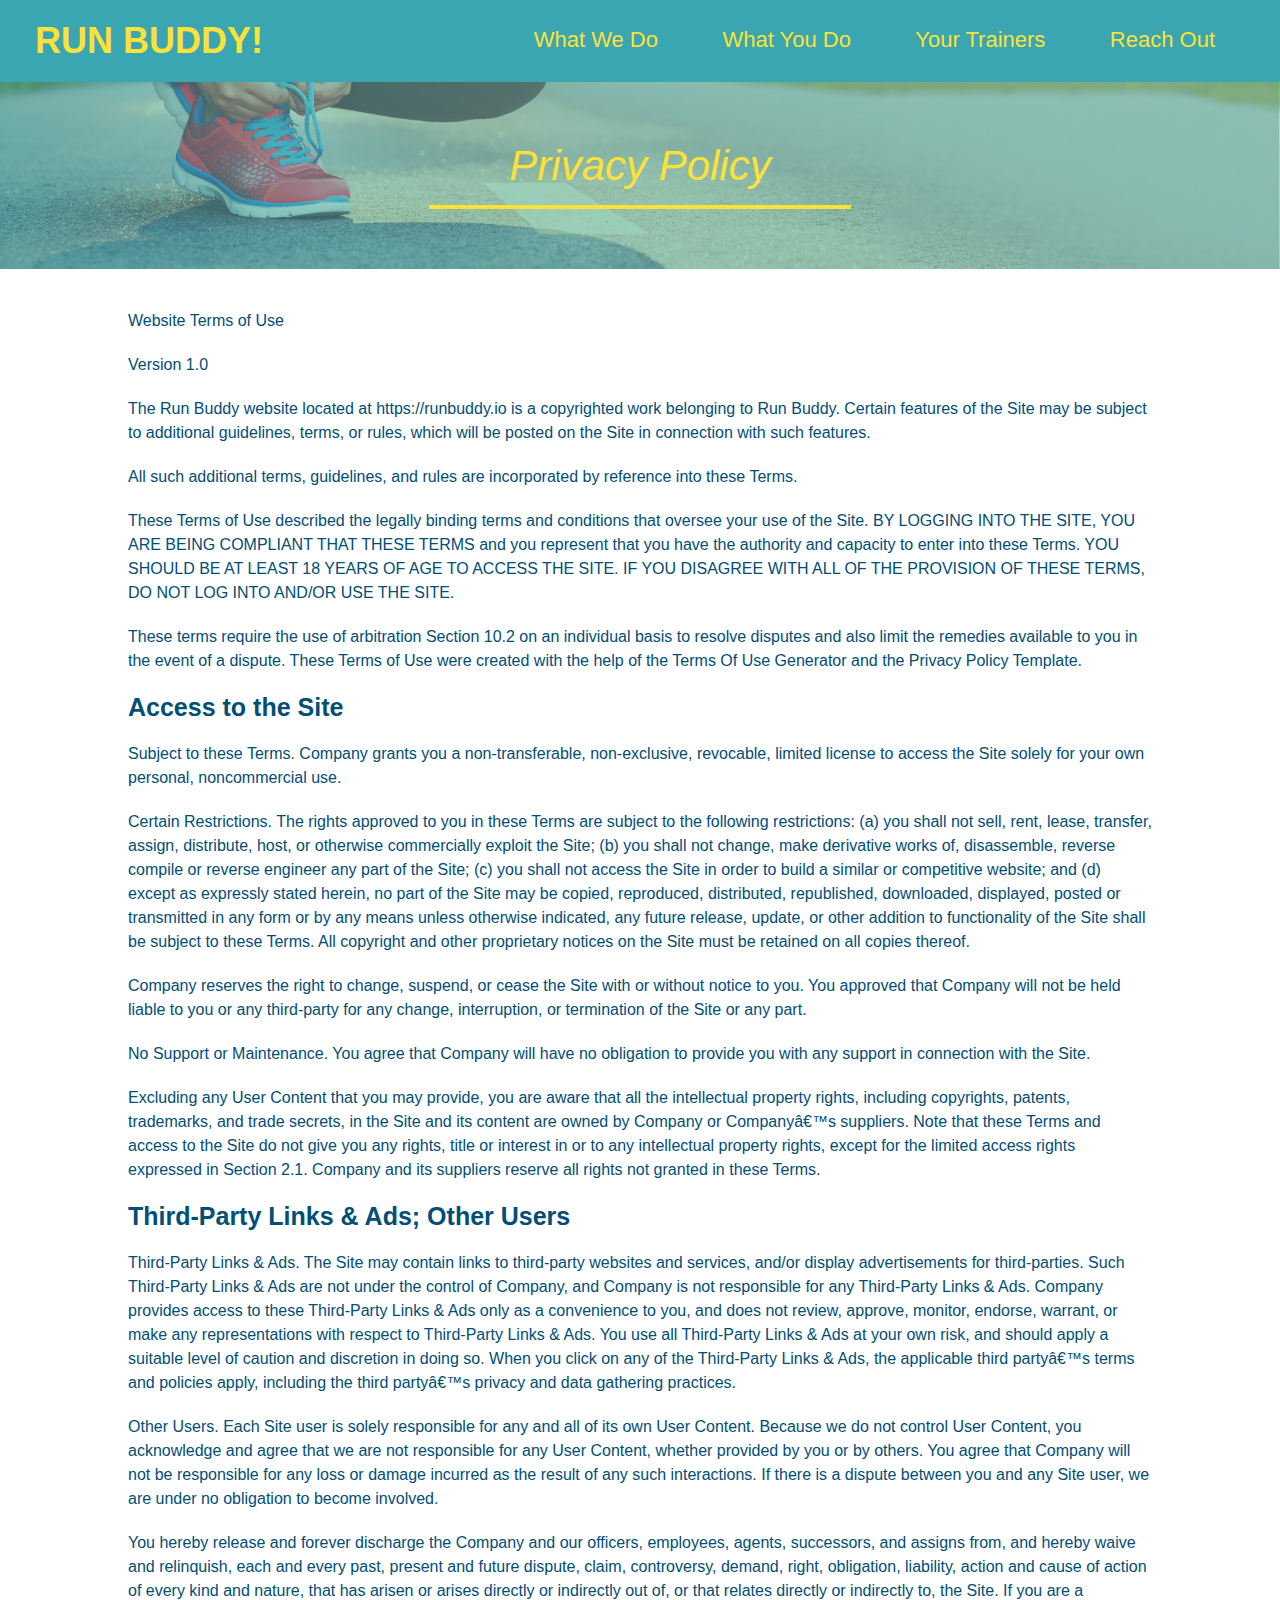
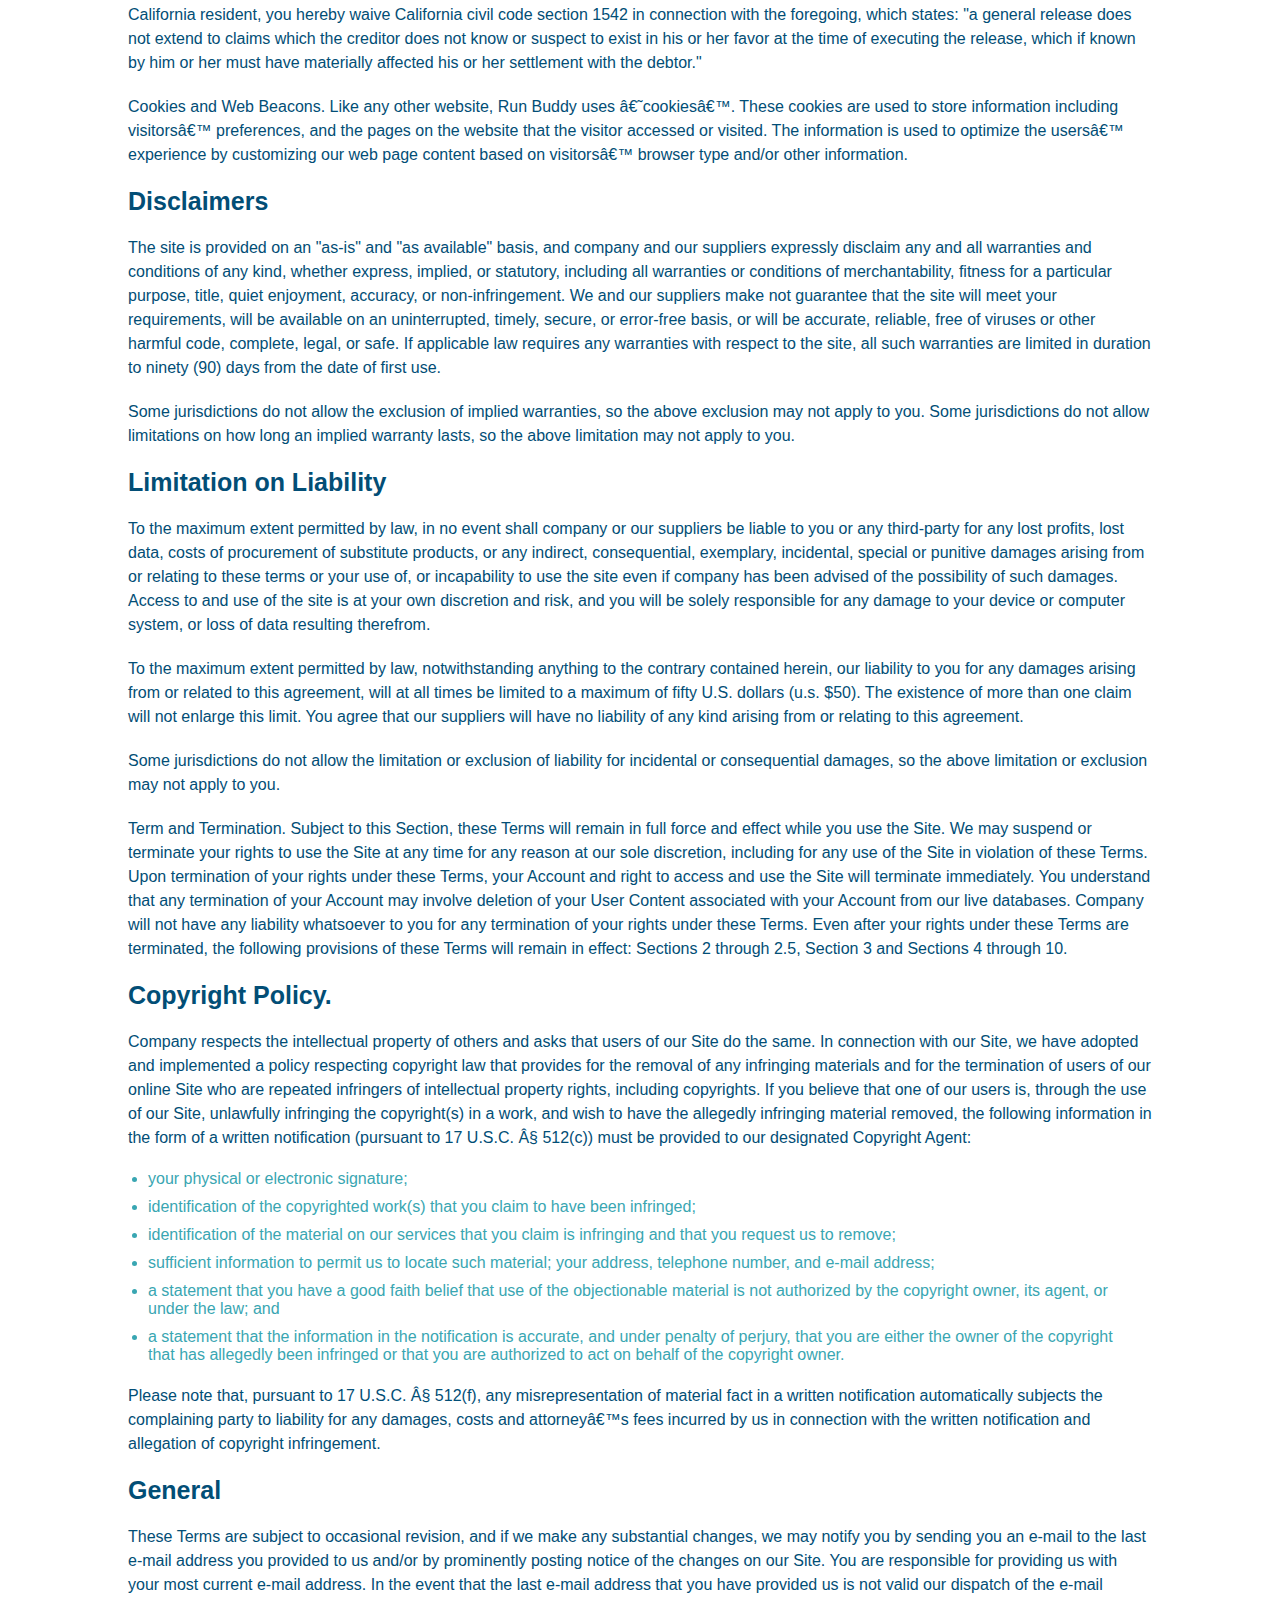
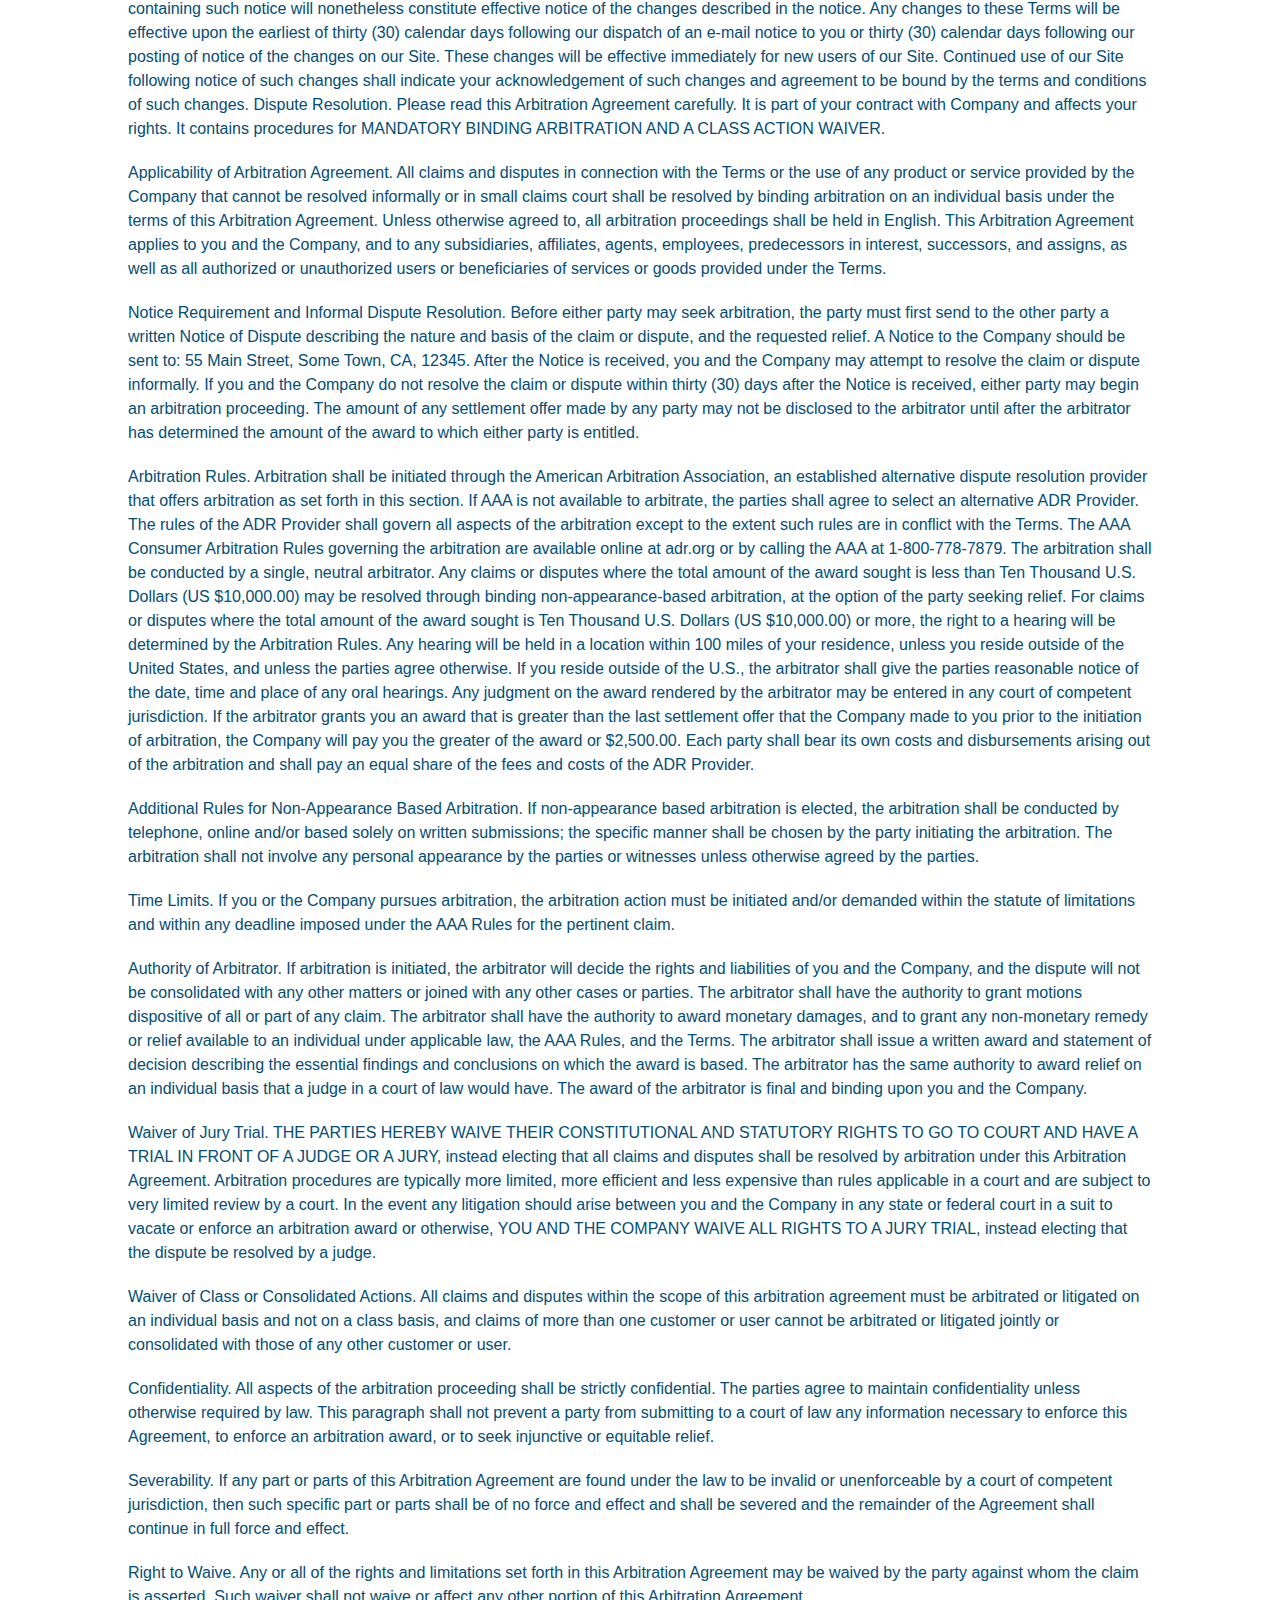
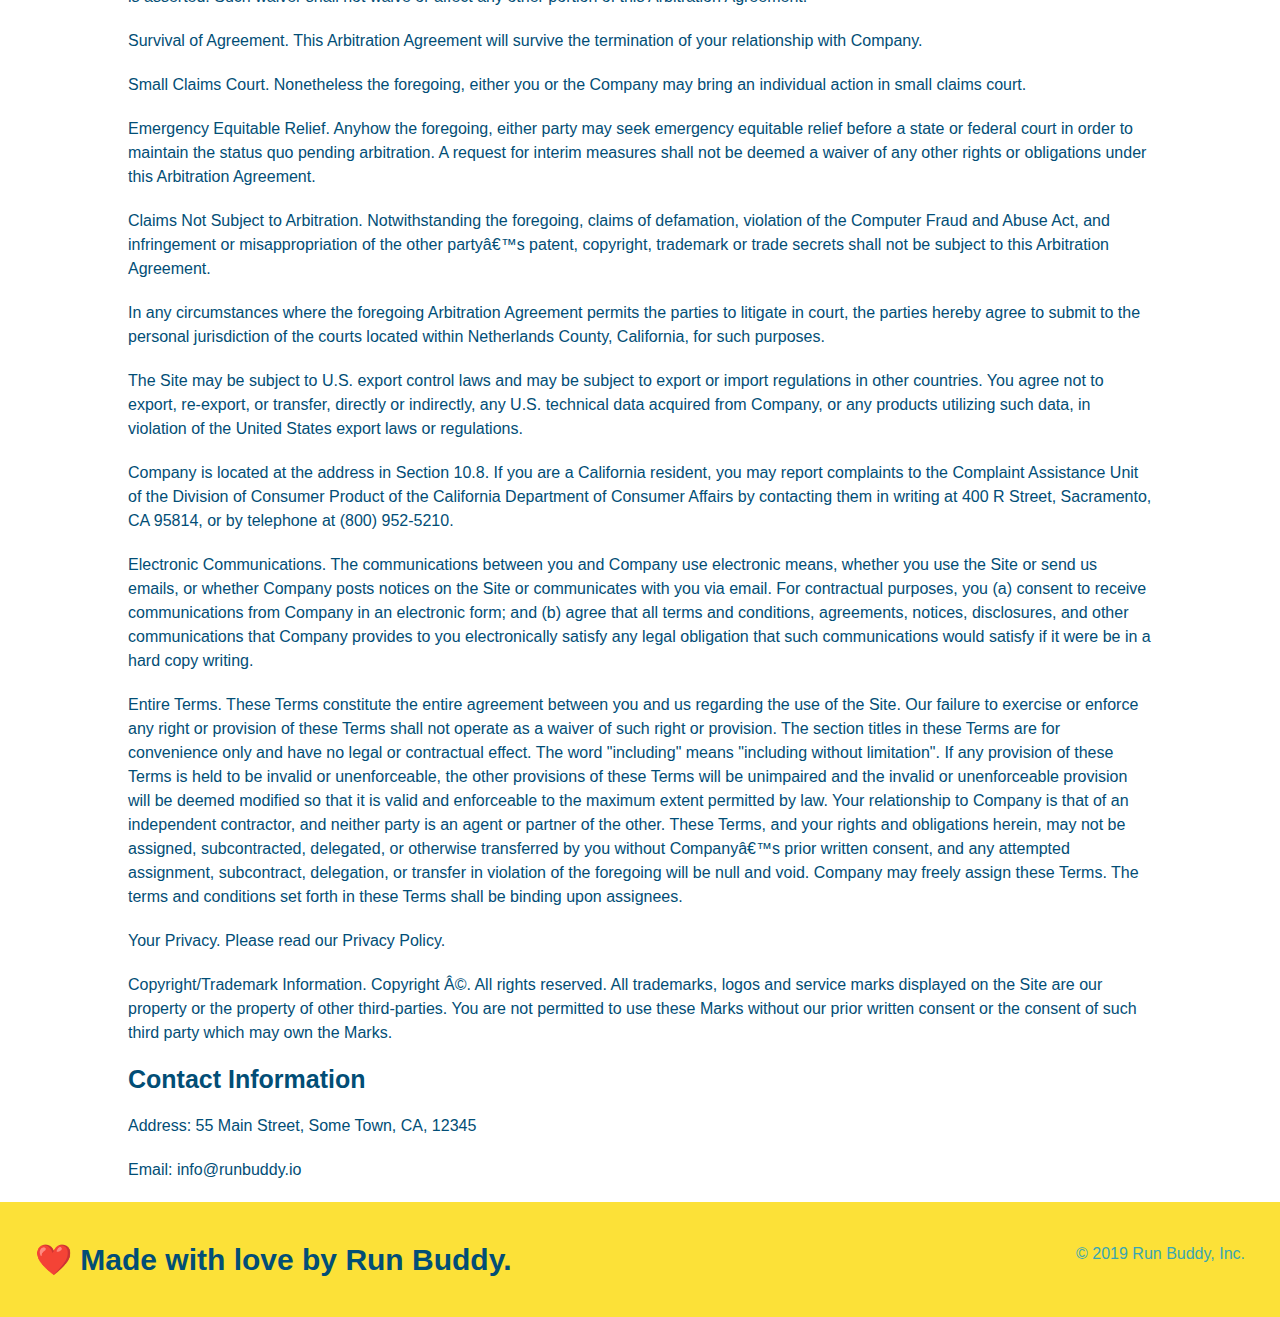
==== privacy-policy.html @ cf529894 "Privacy Policy" ====
<!DOCTYPE html>
<html lang="en">
    <head>
        <meta charset="UTF-8" />
        <title>Privacy Policy</title>
        <link rel="stylesheet" href="./assets/css/style.css" />
        <link rel="stylesheet" href="./assets/css/secondary-styles.css" />
    </head>
    <body>
        <header>
            <h1>
                <a href="./index.html">RUN BUDDY!</a>
            </h1>
            <nav>
                <ul>
                    <li>
                        <a href="./index.html#what-we-do">What We Do</a>
                    </li>
                    <li>
                        <a href="./index.html#what-you-do">What You Do</a>
                    </li>
                    <li>
                        <a href="./index.html#your-trainers">Your Trainers</a>
                    </li>
                    <li>
                        <a href="./index.html#reach-out">Reach Out</a>
                    </li>
                </ul>
            </nav>
        </header>
        <section class="hero">
            <h2 class="page-title">
                Privacy Policy
            </h2>
        </section>
        <article class="secondary-content">
            
      <p>
        Website Terms of Use
      </p>

      <p>
        Version 1.0
      </p>

      <p>
        The Run Buddy website located at https://runbuddy.io is a copyrighted work belonging to Run Buddy. Certain
        features of the Site may be subject to additional guidelines, terms, or rules, which will be posted on the Site
        in connection with such features.
      </p>

      <p>
        All such additional terms, guidelines, and rules are incorporated by reference into these Terms.
      </p>

      <p>
        These Terms of Use described the legally binding terms and conditions that oversee your use of the Site. BY
        LOGGING INTO THE SITE, YOU ARE BEING COMPLIANT THAT THESE TERMS and you represent that you have the authority
        and capacity to enter into these Terms. YOU SHOULD BE AT LEAST 18 YEARS OF AGE TO ACCESS THE SITE. IF YOU
        DISAGREE WITH ALL OF THE PROVISION OF THESE TERMS, DO NOT LOG INTO AND/OR USE THE SITE.
      </p>

      <p>
        These terms require the use of arbitration Section 10.2 on an individual basis to resolve disputes and also
        limit the remedies available to you in the event of a dispute. These Terms of Use were created with the help of
        the Terms Of Use Generator and the Privacy Policy Template.
      </p>

      <h3>
        Access to the Site
      </h3>

      <p>
        Subject to these Terms. Company grants you a non-transferable, non-exclusive, revocable, limited license to
        access the Site solely for your own personal, noncommercial use.
      </p>

      <p>
        Certain Restrictions. The rights approved to you in these Terms are subject to the following restrictions: (a)
        you shall not sell, rent, lease, transfer, assign, distribute, host, or otherwise commercially exploit the Site;
        (b) you shall not change, make derivative works of, disassemble, reverse compile or reverse engineer any part of
        the Site; (c) you shall not access the Site in order to build a similar or competitive website; and (d) except
        as expressly stated herein, no part of the Site may be copied, reproduced, distributed, republished, downloaded,
        displayed, posted or transmitted in any form or by any means unless otherwise indicated, any future release,
        update, or other addition to functionality of the Site shall be subject to these Terms. All copyright and other
        proprietary notices on the Site must be retained on all copies thereof.
      </p>

      <p>
        Company reserves the right to change, suspend, or cease the Site with or without notice to you. You approved
        that Company will not be held liable to you or any third-party for any change, interruption, or termination of
        the Site or any part.
      </p>

      <p>
        No Support or Maintenance. You agree that Company will have no obligation to provide you with any support in
        connection with the Site.
      </p>

      <p>
        Excluding any User Content that you may provide, you are aware that all the intellectual property rights,
        including copyrights, patents, trademarks, and trade secrets, in the Site and its content are owned by Company
        or Companyâ€™s suppliers. Note that these Terms and access to the Site do not give you any rights, title or
        interest in or to any intellectual property rights, except for the limited access rights expressed in Section
        2.1. Company and its suppliers reserve all rights not granted in these Terms.
      </p>

      <h3>
        Third-Party Links & Ads; Other Users
      </h3>

      <p>
        Third-Party Links & Ads. The Site may contain links to third-party websites and services, and/or display
        advertisements for third-parties. Such Third-Party Links & Ads are not under the control of Company, and Company
        is not responsible for any Third-Party Links & Ads. Company provides access to these Third-Party Links & Ads
        only as a convenience to you, and does not review, approve, monitor, endorse, warrant, or make any
        representations with respect to Third-Party Links & Ads. You use all Third-Party Links & Ads at your own risk,
        and should apply a suitable level of caution and discretion in doing so. When you click on any of the
        Third-Party Links & Ads, the applicable third partyâ€™s terms and policies apply, including the third partyâ€™s
        privacy and data gathering practices.
      </p>

      <p>
        Other Users. Each Site user is solely responsible for any and all of its own User Content. Because we do not
        control User Content, you acknowledge and agree that we are not responsible for any User Content, whether
        provided by you or by others. You agree that Company will not be responsible for any loss or damage incurred as
        the result of any such interactions. If there is a dispute between you and any Site user, we are under no
        obligation to become involved.
      </p>

      <p>
        You hereby release and forever discharge the Company and our officers, employees, agents, successors, and
        assigns from, and hereby waive and relinquish, each and every past, present and future dispute, claim,
        controversy, demand, right, obligation, liability, action and cause of action of every kind and nature, that has
        arisen or arises directly or indirectly out of, or that relates directly or indirectly to, the Site. If you are
        a California resident, you hereby waive California civil code section 1542 in connection with the foregoing,
        which states: "a general release does not extend to claims which the creditor does not know or suspect to exist
        in his or her favor at the time of executing the release, which if known by him or her must have materially
        affected his or her settlement with the debtor."
      </p>

      <p>
        Cookies and Web Beacons. Like any other website, Run Buddy uses â€˜cookiesâ€™. These cookies are used to store
        information including visitorsâ€™ preferences, and the pages on the website that the visitor accessed or visited.
        The information is used to optimize the usersâ€™ experience by customizing our web page content based on visitorsâ€™
        browser type and/or other information.
      </p>

      <h3>
        Disclaimers
      </h3>

      <p>
        The site is provided on an "as-is" and "as available" basis, and company and our suppliers expressly disclaim
        any and all warranties and conditions of any kind, whether express, implied, or statutory, including all
        warranties or conditions of merchantability, fitness for a particular purpose, title, quiet enjoyment, accuracy,
        or non-infringement. We and our suppliers make not guarantee that the site will meet your requirements, will be
        available on an uninterrupted, timely, secure, or error-free basis, or will be accurate, reliable, free of
        viruses or other harmful code, complete, legal, or safe. If applicable law requires any warranties with respect
        to the site, all such warranties are limited in duration to ninety (90) days from the date of first use.
      </p>

      <p>
        Some jurisdictions do not allow the exclusion of implied warranties, so the above exclusion may not apply to
        you. Some jurisdictions do not allow limitations on how long an implied warranty lasts, so the above limitation
        may not apply to you.
      </p>

      <h3>
        Limitation on Liability
      </h3>

      <p>
        To the maximum extent permitted by law, in no event shall company or our suppliers be liable to you or any
        third-party for any lost profits, lost data, costs of procurement of substitute products, or any indirect,
        consequential, exemplary, incidental, special or punitive damages arising from or relating to these terms or
        your use of, or incapability to use the site even if company has been advised of the possibility of such
        damages. Access to and use of the site is at your own discretion and risk, and you will be solely responsible
        for any damage to your device or computer system, or loss of data resulting therefrom.
      </p>

      <p>
        To the maximum extent permitted by law, notwithstanding anything to the contrary contained herein, our liability
        to you for any damages arising from or related to this agreement, will at all times be limited to a maximum of
        fifty U.S. dollars (u.s. $50). The existence of more than one claim will not enlarge this limit. You agree that
        our suppliers will have no liability of any kind arising from or relating to this agreement.
      </p>

      <p>
        Some jurisdictions do not allow the limitation or exclusion of liability for incidental or consequential
        damages, so the above limitation or exclusion may not apply to you.
      </p>

      <p>
        Term and Termination. Subject to this Section, these Terms will remain in full force and effect while you use
        the Site. We may suspend or terminate your rights to use the Site at any time for any reason at our sole
        discretion, including for any use of the Site in violation of these Terms. Upon termination of your rights under
        these Terms, your Account and right to access and use the Site will terminate immediately. You understand that
        any termination of your Account may involve deletion of your User Content associated with your Account from our
        live databases. Company will not have any liability whatsoever to you for any termination of your rights under
        these Terms. Even after your rights under these Terms are terminated, the following provisions of these Terms
        will remain in effect: Sections 2 through 2.5, Section 3 and Sections 4 through 10.
      </p>

      <h3>
        Copyright Policy.
      </h3>

      <p>
        Company respects the intellectual property of others and asks that users of our Site do the same. In connection
        with our Site, we have adopted and implemented a policy respecting copyright law that provides for the removal
        of any infringing materials and for the termination of users of our online Site who are repeated infringers of
        intellectual property rights, including copyrights. If you believe that one of our users is, through the use of
        our Site, unlawfully infringing the copyright(s) in a work, and wish to have the allegedly infringing material
        removed, the following information in the form of a written notification (pursuant to 17 U.S.C. Â§ 512(c)) must
        be provided to our designated Copyright Agent:
      </p>

      <ul>
        <li>
          your physical or electronic signature;
        </li>
        <li>
          identification of the copyrighted work(s) that you claim to have been infringed;
        </li>
        <li>
          identification of the material on our services that you claim is infringing and that you request us to remove;
        </li>
        <li>
          sufficient information to permit us to locate such material; your address, telephone number, and e-mail
          address;
        </li>
        <li>
          a statement that you have a good faith belief that use of the objectionable material is not authorized by the
          copyright owner, its agent, or under the law; and
        </li>
        <li>
          a statement that the information in the notification is accurate, and under penalty of perjury, that you are
          either the owner of the copyright that has allegedly been infringed or that you are authorized to act on
          behalf of the copyright owner.
        </li>
      </ul>

      <p>
        Please note that, pursuant to 17 U.S.C. Â§ 512(f), any misrepresentation of material fact in a written
        notification automatically subjects the complaining party to liability for any damages, costs and attorneyâ€™s
        fees incurred by us in connection with the written notification and allegation of copyright infringement.
      </p>

      <h3>
        General
      </h3>

      <p>
        These Terms are subject to occasional revision, and if we make any substantial changes, we may notify you by
        sending you an e-mail to the last e-mail address you provided to us and/or by prominently posting notice of the
        changes on our Site. You are responsible for providing us with your most current e-mail address. In the event
        that the last e-mail address that you have provided us is not valid our dispatch of the e-mail containing such
        notice will nonetheless constitute effective notice of the changes described in the notice. Any changes to these
        Terms will be effective upon the earliest of thirty (30) calendar days following our dispatch of an e-mail
        notice to you or thirty (30) calendar days following our posting of notice of the changes on our Site. These
        changes will be effective immediately for new users of our Site. Continued use of our Site following notice of
        such changes shall indicate your acknowledgement of such changes and agreement to be bound by the terms and
        conditions of such changes. Dispute Resolution. Please read this Arbitration Agreement carefully. It is part of
        your contract with Company and affects your rights. It contains procedures for MANDATORY BINDING ARBITRATION AND
        A CLASS ACTION WAIVER.
      </p>

      <p>
        Applicability of Arbitration Agreement. All claims and disputes in connection with the Terms or the use of any
        product or service provided by the Company that cannot be resolved informally or in small claims court shall be
        resolved by binding arbitration on an individual basis under the terms of this Arbitration Agreement. Unless
        otherwise agreed to, all arbitration proceedings shall be held in English. This Arbitration Agreement applies to
        you and the Company, and to any subsidiaries, affiliates, agents, employees, predecessors in interest,
        successors, and assigns, as well as all authorized or unauthorized users or beneficiaries of services or goods
        provided under the Terms.
      </p>

      <p>
        Notice Requirement and Informal Dispute Resolution. Before either party may seek arbitration, the party must
        first send to the other party a written Notice of Dispute describing the nature and basis of the claim or
        dispute, and the requested relief. A Notice to the Company should be sent to: 55 Main Street, Some Town, CA,
        12345. After the Notice is received, you and the Company may attempt to resolve the claim or dispute informally.
        If you and the Company do not resolve the claim or dispute within thirty (30) days after the Notice is received,
        either party may begin an arbitration proceeding. The amount of any settlement offer made by any party may not
        be disclosed to the arbitrator until after the arbitrator has determined the amount of the award to which either
        party is entitled.
      </p>

      <p>
        Arbitration Rules. Arbitration shall be initiated through the American Arbitration Association, an established
        alternative dispute resolution provider that offers arbitration as set forth in this section. If AAA is not
        available to arbitrate, the parties shall agree to select an alternative ADR Provider. The rules of the ADR
        Provider shall govern all aspects of the arbitration except to the extent such rules are in conflict with the
        Terms. The AAA Consumer Arbitration Rules governing the arbitration are available online at adr.org or by
        calling the AAA at 1-800-778-7879. The arbitration shall be conducted by a single, neutral arbitrator. Any
        claims or disputes where the total amount of the award sought is less than Ten Thousand U.S. Dollars (US
        $10,000.00) may be resolved through binding non-appearance-based arbitration, at the option of the party seeking
        relief. For claims or disputes where the total amount of the award sought is Ten Thousand U.S. Dollars (US
        $10,000.00) or more, the right to a hearing will be determined by the Arbitration Rules. Any hearing will be
        held in a location within 100 miles of your residence, unless you reside outside of the United States, and
        unless the parties agree otherwise. If you reside outside of the U.S., the arbitrator shall give the parties
        reasonable notice of the date, time and place of any oral hearings. Any judgment on the award rendered by the
        arbitrator may be entered in any court of competent jurisdiction. If the arbitrator grants you an award that is
        greater than the last settlement offer that the Company made to you prior to the initiation of arbitration, the
        Company will pay you the greater of the award or $2,500.00. Each party shall bear its own costs and
        disbursements arising out of the arbitration and shall pay an equal share of the fees and costs of the ADR
        Provider.
      </p>

      <p>
        Additional Rules for Non-Appearance Based Arbitration. If non-appearance based arbitration is elected, the
        arbitration shall be conducted by telephone, online and/or based solely on written submissions; the specific
        manner shall be chosen by the party initiating the arbitration. The arbitration shall not involve any personal
        appearance by the parties or witnesses unless otherwise agreed by the parties.
      </p>

      <p>
        Time Limits. If you or the Company pursues arbitration, the arbitration action must be initiated and/or demanded
        within the statute of limitations and within any deadline imposed under the AAA Rules for the pertinent claim.
      </p>

      <p>
        Authority of Arbitrator. If arbitration is initiated, the arbitrator will decide the rights and liabilities of
        you and the Company, and the dispute will not be consolidated with any other matters or joined with any other
        cases or parties. The arbitrator shall have the authority to grant motions dispositive of all or part of any
        claim. The arbitrator shall have the authority to award monetary damages, and to grant any non-monetary remedy
        or relief available to an individual under applicable law, the AAA Rules, and the Terms. The arbitrator shall
        issue a written award and statement of decision describing the essential findings and conclusions on which the
        award is based. The arbitrator has the same authority to award relief on an individual basis that a judge in a
        court of law would have. The award of the arbitrator is final and binding upon you and the Company.
      </p>

      <p>
        Waiver of Jury Trial. THE PARTIES HEREBY WAIVE THEIR CONSTITUTIONAL AND STATUTORY RIGHTS TO GO TO COURT AND HAVE
        A TRIAL IN FRONT OF A JUDGE OR A JURY, instead electing that all claims and disputes shall be resolved by
        arbitration under this Arbitration Agreement. Arbitration procedures are typically more limited, more efficient
        and less expensive than rules applicable in a court and are subject to very limited review by a court. In the
        event any litigation should arise between you and the Company in any state or federal court in a suit to vacate
        or enforce an arbitration award or otherwise, YOU AND THE COMPANY WAIVE ALL RIGHTS TO A JURY TRIAL, instead
        electing that the dispute be resolved by a judge.
      </p>

      <p>
        Waiver of Class or Consolidated Actions. All claims and disputes within the scope of this arbitration agreement
        must be arbitrated or litigated on an individual basis and not on a class basis, and claims of more than one
        customer or user cannot be arbitrated or litigated jointly or consolidated with those of any other customer or
        user.
      </p>

      <p>
        Confidentiality. All aspects of the arbitration proceeding shall be strictly confidential. The parties agree to
        maintain confidentiality unless otherwise required by law. This paragraph shall not prevent a party from
        submitting to a court of law any information necessary to enforce this Agreement, to enforce an arbitration
        award, or to seek injunctive or equitable relief.
      </p>

      <p>
        Severability. If any part or parts of this Arbitration Agreement are found under the law to be invalid or
        unenforceable by a court of competent jurisdiction, then such specific part or parts shall be of no force and
        effect and shall be severed and the remainder of the Agreement shall continue in full force and effect.
      </p>

      <p>
        Right to Waive. Any or all of the rights and limitations set forth in this Arbitration Agreement may be waived
        by the party against whom the claim is asserted. Such waiver shall not waive or affect any other portion of this
        Arbitration Agreement.
      </p>

      <p>
        Survival of Agreement. This Arbitration Agreement will survive the termination of your relationship with
        Company.
      </p>

      <p>
        Small Claims Court. Nonetheless the foregoing, either you or the Company may bring an individual action in small
        claims court.
      </p>

      <p>
        Emergency Equitable Relief. Anyhow the foregoing, either party may seek emergency equitable relief before a
        state or federal court in order to maintain the status quo pending arbitration. A request for interim measures
        shall not be deemed a waiver of any other rights or obligations under this Arbitration Agreement.
      </p>

      <p>
        Claims Not Subject to Arbitration. Notwithstanding the foregoing, claims of defamation, violation of the
        Computer Fraud and Abuse Act, and infringement or misappropriation of the other partyâ€™s patent, copyright,
        trademark or trade secrets shall not be subject to this Arbitration Agreement.
      </p>

      <p>
        In any circumstances where the foregoing Arbitration Agreement permits the parties to litigate in court, the
        parties hereby agree to submit to the personal jurisdiction of the courts located within Netherlands County,
        California, for such purposes.
      </p>

      <p>
        The Site may be subject to U.S. export control laws and may be subject to export or import regulations in other
        countries. You agree not to export, re-export, or transfer, directly or indirectly, any U.S. technical data
        acquired from Company, or any products utilizing such data, in violation of the United States export laws or
        regulations.
      </p>

      <p>
        Company is located at the address in Section 10.8. If you are a California resident, you may report complaints
        to the Complaint Assistance Unit of the Division of Consumer Product of the California Department of Consumer
        Affairs by contacting them in writing at 400 R Street, Sacramento, CA 95814, or by telephone at (800) 952-5210.
      </p>

      <p>
        Electronic Communications. The communications between you and Company use electronic means, whether you use the
        Site or send us emails, or whether Company posts notices on the Site or communicates with you via email. For
        contractual purposes, you (a) consent to receive communications from Company in an electronic form; and (b)
        agree that all terms and conditions, agreements, notices, disclosures, and other communications that Company
        provides to you electronically satisfy any legal obligation that such communications would satisfy if it were be
        in a hard copy writing.
      </p>

      <p>
        Entire Terms. These Terms constitute the entire agreement between you and us regarding the use of the Site. Our
        failure to exercise or enforce any right or provision of these Terms shall not operate as a waiver of such right
        or provision. The section titles in these Terms are for convenience only and have no legal or contractual
        effect. The word "including" means "including without limitation". If any provision of these Terms is held to be
        invalid or unenforceable, the other provisions of these Terms will be unimpaired and the invalid or
        unenforceable provision will be deemed modified so that it is valid and enforceable to the maximum extent
        permitted by law. Your relationship to Company is that of an independent contractor, and neither party is an
        agent or partner of the other. These Terms, and your rights and obligations herein, may not be assigned,
        subcontracted, delegated, or otherwise transferred by you without Companyâ€™s prior written consent, and any
        attempted assignment, subcontract, delegation, or transfer in violation of the foregoing will be null and void.
        Company may freely assign these Terms. The terms and conditions set forth in these Terms shall be binding upon
        assignees.
      </p>

      <p>
        Your Privacy. Please read our Privacy Policy.
      </p>

      <p>
        Copyright/Trademark Information. Copyright Â©. All rights reserved. All trademarks, logos and service marks
        displayed on the Site are our property or the property of other third-parties. You are not permitted to use
        these Marks without our prior written consent or the consent of such third party which may own the Marks.
      </p>

      <h3>
        Contact Information
      </h3>

      <p>
        Address: 55 Main Street, Some Town, CA, 12345
      </p>

      <p>
        Email: info@runbuddy.io
      </p>

        </article>
        <footer>
            <h2>❤️ Made with love by Run Buddy.</h2>
            <div>
                &copy; 2019 Run Buddy, Inc.
            </div>
        </footer>
    </body>
</html>
---- assets/css/style.css ----
*{
    margin: 0;
    padding: 0;
    box-sizing: border-box;
}

body {
    color: #39a6b2;
    font-family: Helvetica, Arial, sans-serif;
    
}

header {
    padding: 20px 35px;
    background-color: #39a6b2;
}

header h1{
    font-weight: bold;
    font-size: 36px;
    color: #fce138;
    margin: 0;
    display: inline;
}

header a{
    text-decoration: none;
    color: #fce138;
}

header nav{
    float: right;
    margin: 7px 0;
}

header nav ul li{
    display: inline;
}

header nav li a {
    margin: 0 30px;
    font-weight: lighter;
    font-size: 22px;
}

footer {
    background: #fce138;
    width: 100%;
    padding: 40px 35px;
}

footer h2 {
    display: inline;
    color: #024e76;
    font-size: 30px;
    margin: 0;
}

footer div {
    float: right;
    line-height: 1.5;
    text-align: right;
}

footer a {
    color: #024e76;
}

section {
    padding: 60px;
}

.hero {
    background-image: url("../images/hero-bg.jpg");
    height: 600px;
    background-size: cover;
    background-position: center;
    position: relative;
}

.hero-form{
    color: #024e76;
    background-color: #fce138;
    padding: 20px;
    width: 500px;
    border: solid 3px #024e76;
}

.hero-form{
    border: 3px solid #024e76;
    background-color: #fce138;
    padding: 20px;
    width: 500px;
    color: #024e76;
    position: absolute;
    bottom: 120px;
    right: 140px;
}

.hero-form h3{
    margin: 0;
    font-size: 24px;
}

.hero-form p {
    margin: 5px 0 15px 0;
}

.form-input {
    border: 1px solid #024e76;
    display: block;
    padding: 7px 15px;
    font-size: 16px;
    color: #024e76;
    width: 100%;
    margin-bottom: 15px;
}

.hero-form label {
    margin: 0 5px;
}

.hero-form button{
    color: #fce138;
    background-color: #024e76;
    border: none;
    padding: 10px 20px;
    font-size: 16px;
}

.intro {
    text-align: center;
}

.intro p{
    line-height: 1.7;
    color: #39a6b2;
    width: 80%;
    font-size: 20px;
    margin: 0 auto;
}

.steps {
    text-align: center;
    background: #fce138;
}

.section-title {
    font-size: 55px;
    color: #024e76;
    margin-bottom: 35px;
    padding: 0 100px 20px 100px;
    display: inline-block;
    border-bottom: 3px solid;
}

.primary-border {
    border-color: #fce138;
}

.secondary-border {
    border-color: #39a6b2;
}

.steps div {
    margin-bottom: 80px;
}

.steps img{
    width: 15%;
    margin: 10px 0;
}

.steps h3 {
    color: #024e76;
    font-size: 46px;
    margin-top: 10px;
}

.steps p {
    color: #39a6b2;
    font-size: 23px;
}

.steps span{
    font-size: 38px;
}

.trainers {
    text-align: center;
}

.trainer {
    width: 900px;
    margin: 0 auto 30px auto;
    background: #024e76;
    color: #fce138;
    overflow: auto;
}

.trainer img{
    width: 35%;
    float: left;
}
.trainer-bio{
    padding: 35px;
    float: left;
    width: 65%;
}

.text-left{
    text-align: left;
}

.text-right{
    text-align: right;
}

.trainer-bio h3{
    font-size: 32px;
    margin-bottom: 8px;
}

.trainer-bio h4{
    font-weight: lighter;
    font-size: 26px;
    margin-bottom: 25px;
}

.trainer-bio p{
    font-size: 17px;
    line-height: 1.3;
}

.contact {
    background-color: #024e76;
    text-align: center;
}

.contact h2{
    color: #fce138;
}

.contact-info iframe{
    width: 400px;
    height: 400px;
}

.contact-info div{
    width: 410px;
    display: inline-block;
    vertical-align: top;
    text-align: left;
    margin: 30px 0 0 60px;
    color: white;
}

.contact-info h3{
    color: #fce138;
    font-size: 32px;
}

.contact-info p, .contact-info address {
    margin: 20px 0;
    line-height: 1.5;
    font-size: 20px;
    font-style: normal;
}

.contact-info a {
    color: #fce138;
}
---- assets/css/secondary-styles.css ----
.hero {
    background-position: bottom;
    height: auto;
    text-align: center;
    margin-bottom: 40px;
}

.page-title {
    color: #fce138;
    display: inline-block;
    border-bottom: 4px solid #fce138;
    padding: 0 80px 15px 80px;
    font-weight: normal;
    font-size: 42px;
    font-style: italic;
}

.secondary-content {
    width: 80%;
    margin: auto;
    color: #024e76;

}

.secondary-content h3{
    font-size: 25px;
    margin: 20px 0 20px 0;
}

.secondary-content p{
    font-size: 16px;
    line-height: 1.5;
    margin: 20px 0 20px 0;
}

.secondary-content ul{
    margin: 15px 20px 15px 20px;
}

.secondary-content li{
    color: #39a6b2;
    margin: 10px 0 10px 0;
}
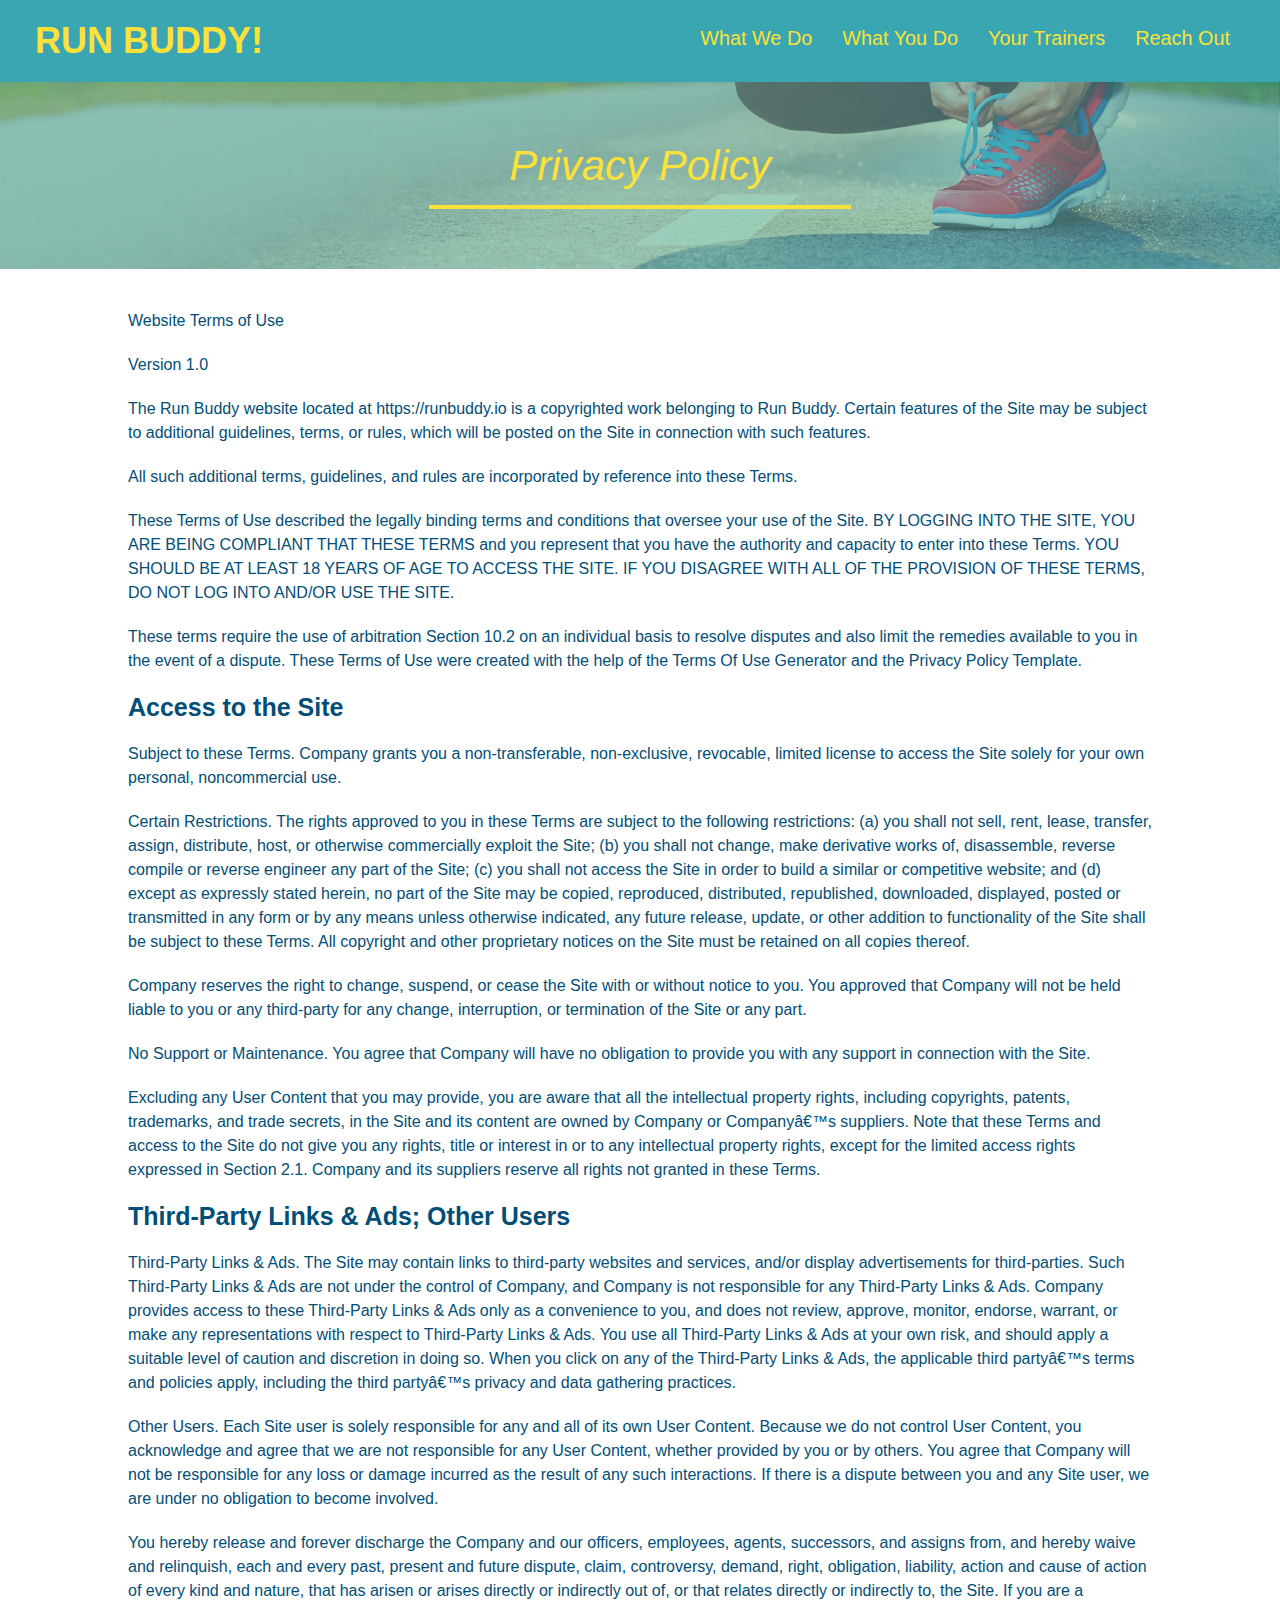
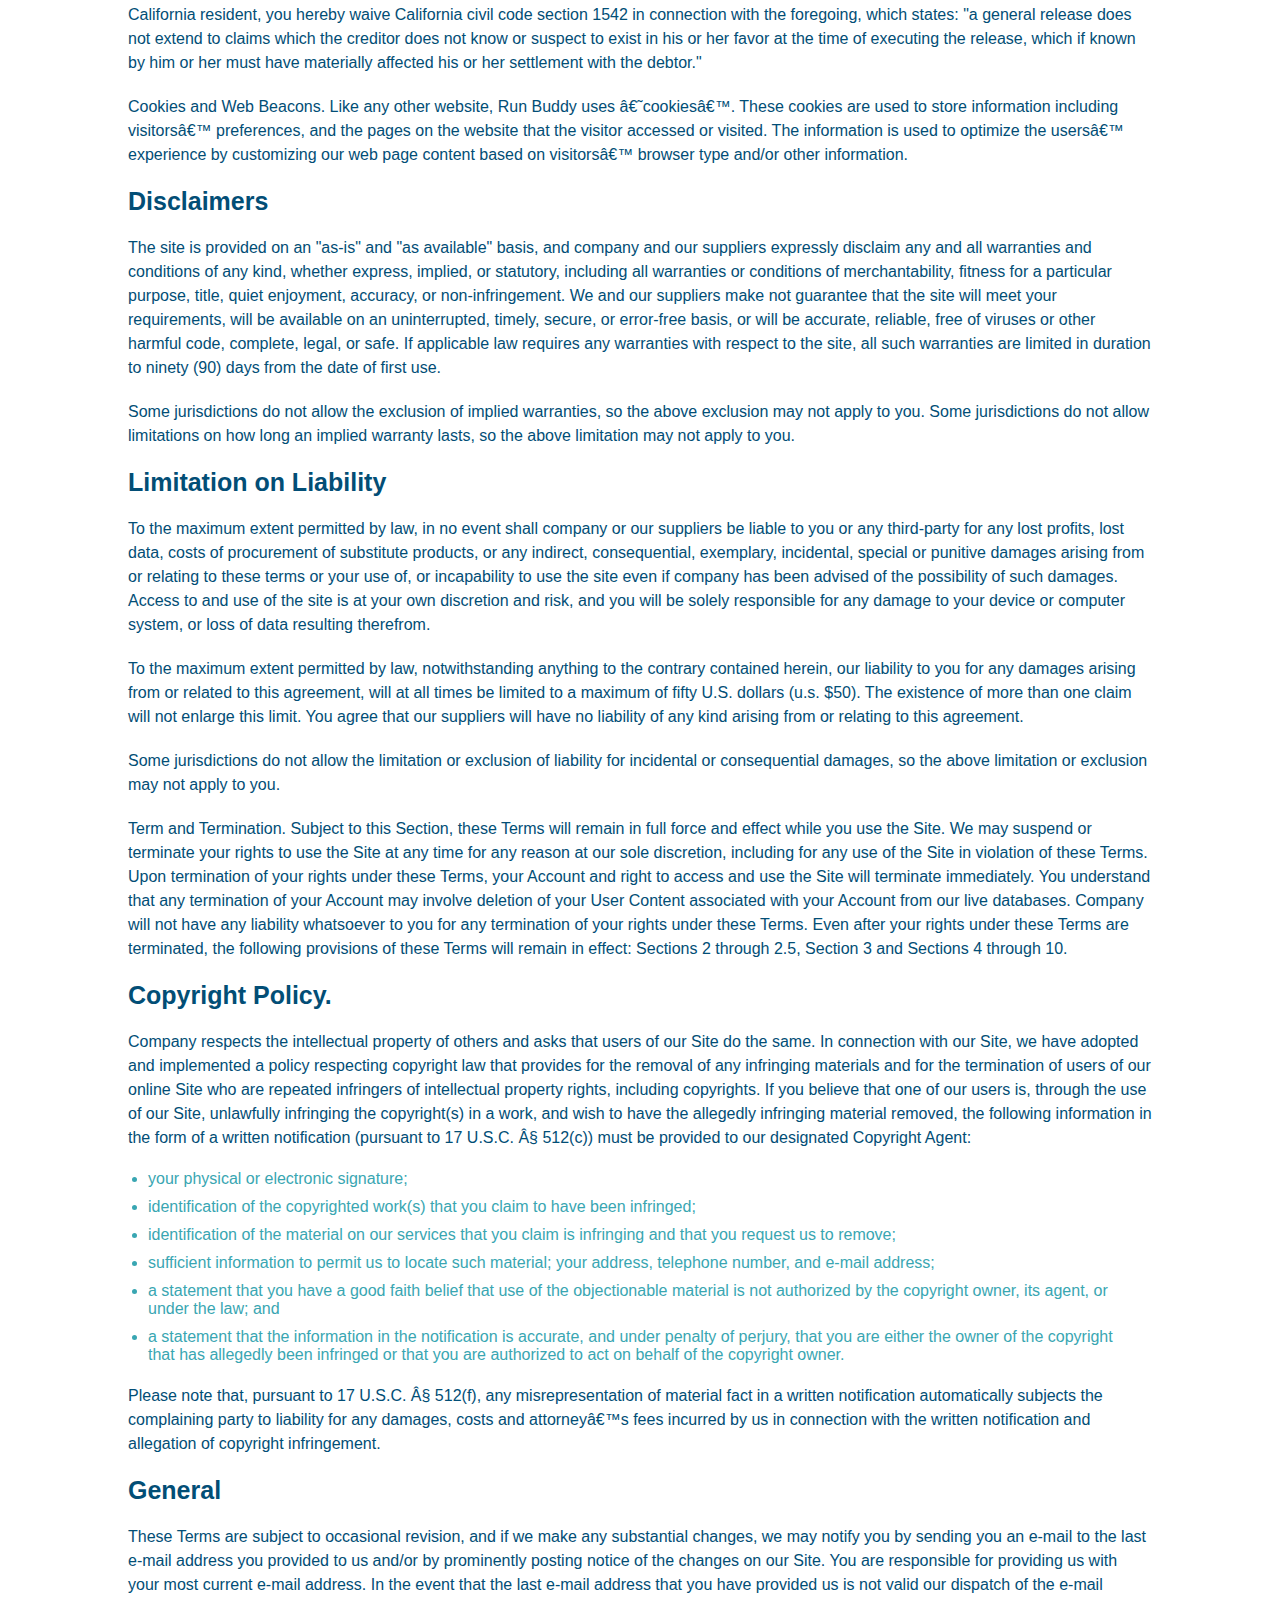
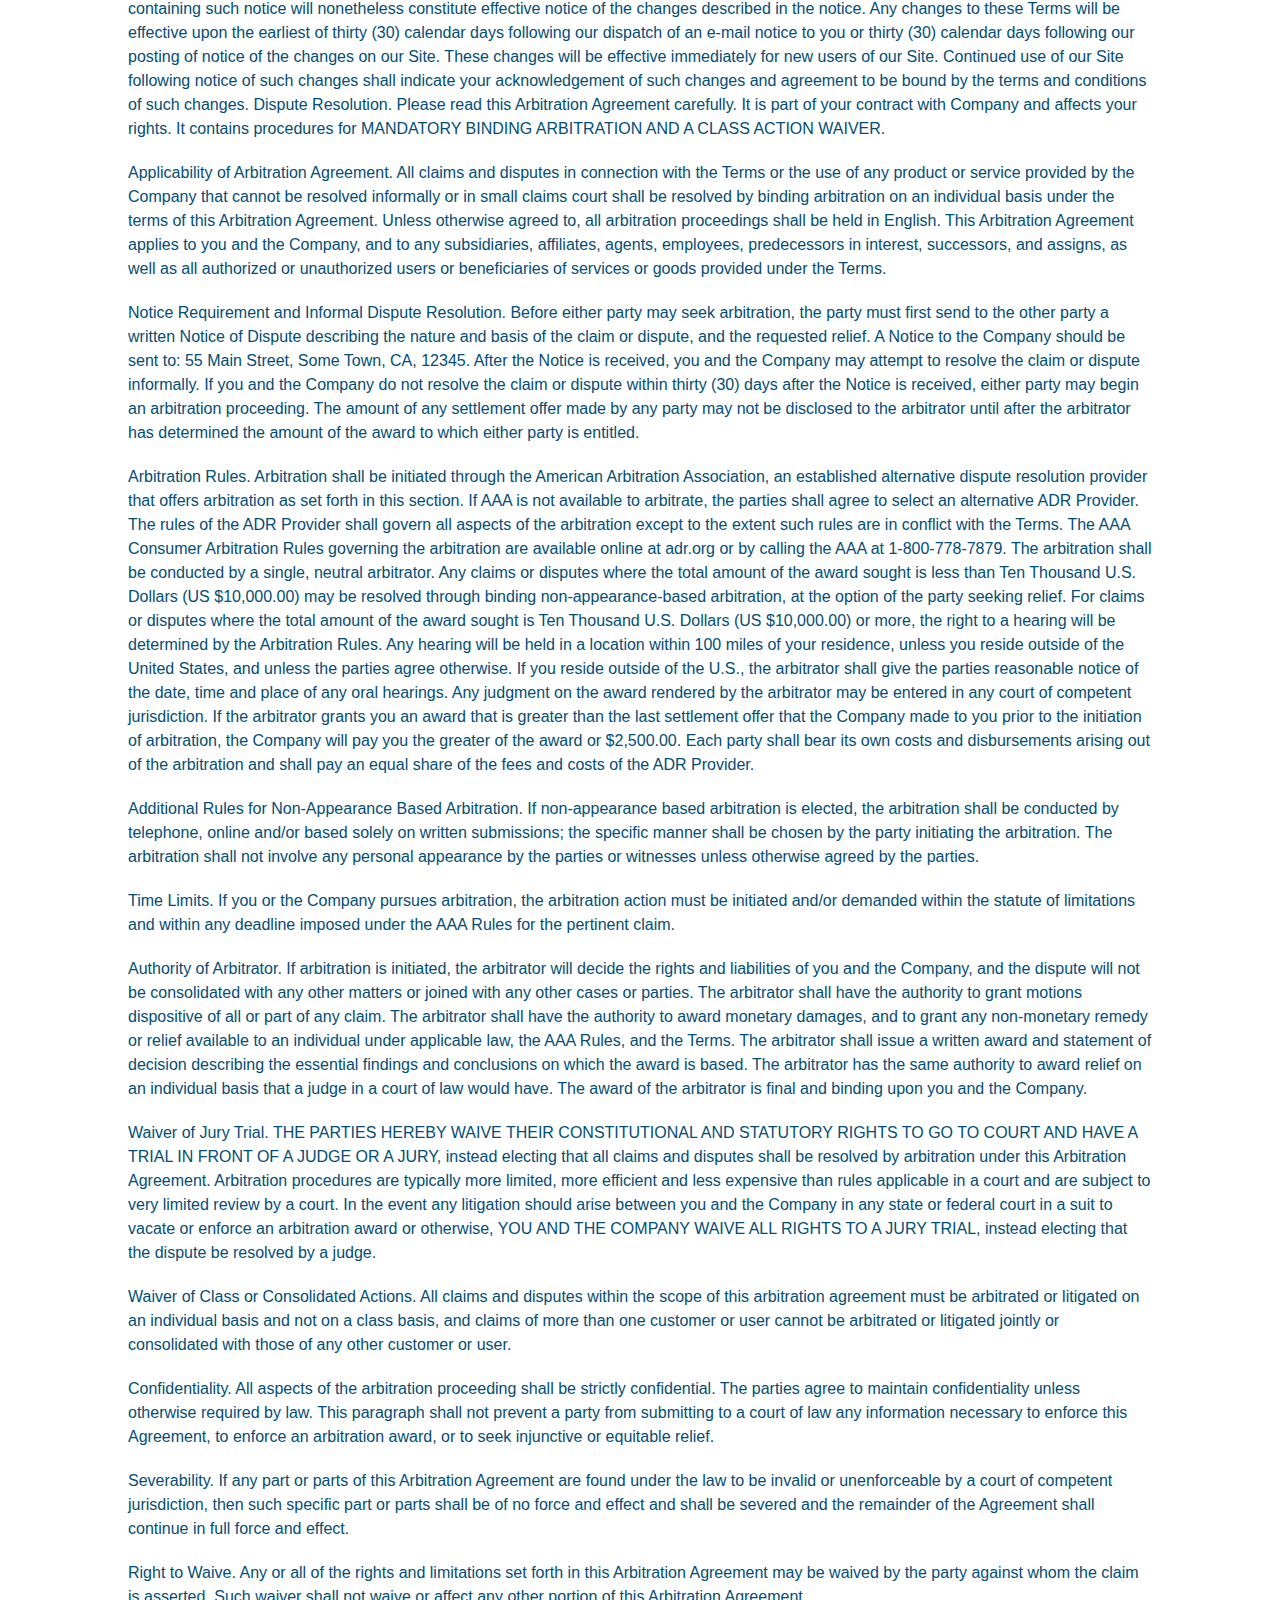
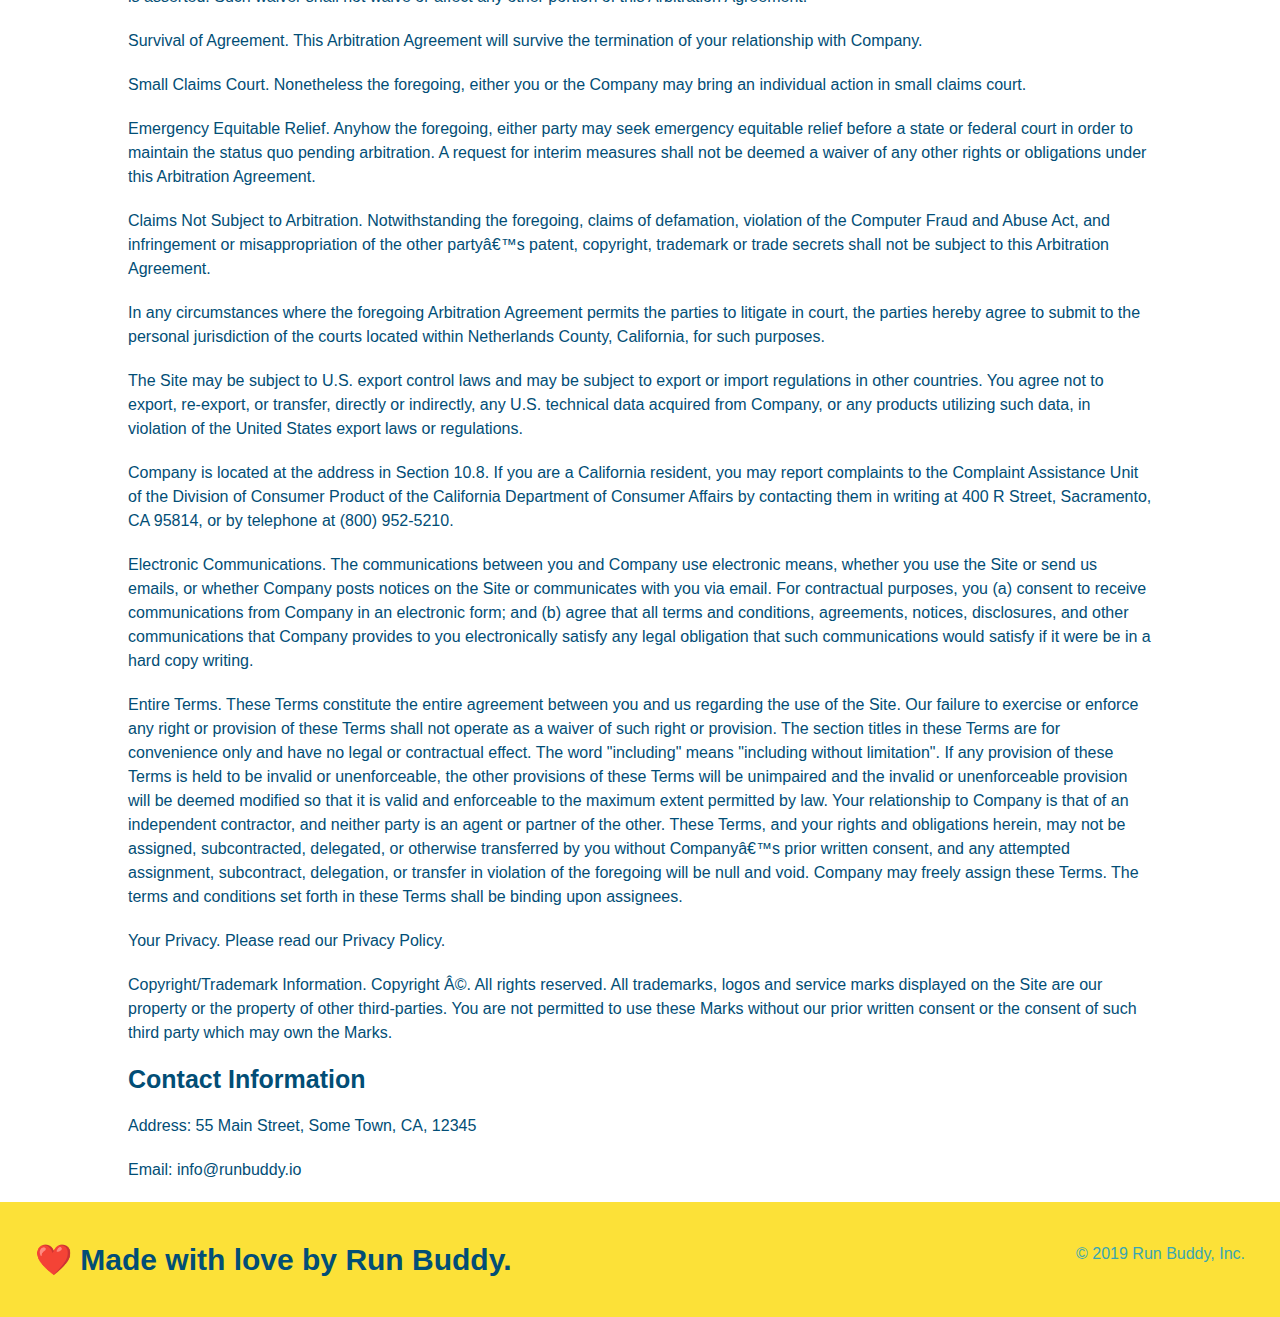
==== commit f109190e: "stared mobile adjustments" ====
--- a/privacy-policy.html
+++ b/privacy-policy.html
@@ -2,6 +2,7 @@
 <html lang="en">
     <head>
         <meta charset="UTF-8" />
+        <meta name="viewport" content="width=device-width, initial-scale=1.0" />
         <title>Privacy Policy</title>
         <link rel="stylesheet" href="./assets/css/style.css" />
         <link rel="stylesheet" href="./assets/css/secondary-styles.css" />
--- a/assets/css/style.css
+++ b/assets/css/style.css
@@ -13,6 +13,9 @@
 header {
     padding: 20px 35px;
     background-color: #39a6b2;
+    display: flex;
+    justify-content: space-between;
+    flex-wrap: wrap;
 }
 
 header h1{
@@ -20,7 +23,6 @@
     font-size: 36px;
     color: #fce138;
     margin: 0;
-    display: inline;
 }
 
 header a{
@@ -29,35 +31,38 @@
 }
 
 header nav{
-    float: right;
     margin: 7px 0;
 }
 
-header nav ul li{
-    display: inline;
-}
-
-header nav li a {
-    margin: 0 30px;
+header nav ul{
+    display: flex;
+    flex-wrap: wrap;
+    justify-content: space-between;
+    align-items: center;
+    list-style: none;
+}
+header nav ul li a {
+    padding: 10px 15px;
     font-weight: lighter;
-    font-size: 22px;
+    font-size: 1.55vw;
 }
 
 footer {
     background: #fce138;
     width: 100%;
     padding: 40px 35px;
+    display: flex;
+    justify-content: space-between;
+    flex-wrap: wrap;
 }
 
 footer h2 {
-    display: inline;
     color: #024e76;
     font-size: 30px;
     margin: 0;
 }
 
 footer div {
-    float: right;
     line-height: 1.5;
     text-align: right;
 }
@@ -72,18 +77,36 @@
 
 .hero {
     background-image: url("../images/hero-bg.jpg");
-    height: 600px;
     background-size: cover;
     background-position: center;
-    position: relative;
+    display: flex;
+    justify-content: center;
+    flex-wrap: wrap;
+    align-items: flex-start;
+}
+
+.hero-cta{
+    width: 35%;
+    text-align: right;
+    margin: 3.5%;
+    color: #fff;
+    font-size: 18px;
+    line-height: 1.2;
+}
+
+.hero-cta h2{
+    font-style: italic;
+    font-size: 55px;
+    color: #fce138;
 }
 
 .hero-form{
     color: #024e76;
     background-color: #fce138;
     padding: 20px;
-    width: 500px;
     border: solid 3px #024e76;
+    width: 40%;
+    margin: 3.5%;
 }
 
 .hero-form{
@@ -92,9 +115,6 @@
     padding: 20px;
     width: 500px;
     color: #024e76;
-    position: absolute;
-    bottom: 120px;
-    right: 140px;
 }
 
 .hero-form h3{
@@ -126,10 +146,6 @@
     border: none;
     padding: 10px 20px;
     font-size: 16px;
-}
-
-.intro {
-    text-align: center;
 }
 
 .intro p{
@@ -138,20 +154,21 @@
     width: 80%;
     font-size: 20px;
     margin: 0 auto;
+    text-align: center;
 }
 
 .steps {
+    background: #fce138;
+}
+
+.section-title {
+    font-size: 48px;
+    color: #024e76;
+    border-bottom: 3px solid;
+    padding-bottom: 20px;
     text-align: center;
-    background: #fce138;
-}
-
-.section-title {
-    font-size: 55px;
-    color: #024e76;
-    margin-bottom: 35px;
-    padding: 0 100px 20px 100px;
-    display: inline-block;
-    border-bottom: 3px solid;
+    margin: 0 auto 35px auto;
+    width: 50%;
 }
 
 .primary-border {
@@ -162,50 +179,74 @@
     border-color: #39a6b2;
 }
 
-.steps div {
-    margin-bottom: 80px;
-}
-
-.steps img{
-    width: 15%;
-    margin: 10px 0;
-}
-
-.steps h3 {
+.step {
+    margin: 50px auto;
+    padding-bottom: 50px;
+    width: 80%;
+    border-bottom: 1px solid #39a6b2;
+    display: flex;
+    flex-wrap: wrap;
+    align-items: center;
+    justify-content: space-between;
+}
+.step h3 {
     color: #024e76;
     font-size: 46px;
-    margin-top: 10px;
-}
-
-.steps p {
+    flex: 1 30%;
+}
+
+.step-text p {
     color: #39a6b2;
-    font-size: 23px;
-}
-
-.steps span{
-    font-size: 38px;
+    font-size: 18px;
+}
+
+.step-text h4{
+    font-size: 26px;
+    line-height: 1.5;
+    color: #024e76;
+}
+
+.step-info{
+    flex: 2 70%;
+    display: flex;
+    flex-wrap: wrap;
+    align-items: center;
+}
+
+.step-img{
+    flex: 1 12%;
+    margin-right: 20px;
+}
+
+.step-text{
+    flex: 12;
+}
+
+.step-img img{
+    max-width: 100%;
 }
 
 .trainers {
-    text-align: center;
+    width: 100%;
+    margin: 0 auto;
+    display: flex;
+    flex-wrap: wrap;
+    justify-content: space-around;
 }
 
 .trainer {
-    width: 900px;
-    margin: 0 auto 30px auto;
+    margin: 20px;
     background: #024e76;
     color: #fce138;
-    overflow: auto;
+    flex: 1;
 }
 
 .trainer img{
-    width: 35%;
-    float: left;
+    width: 100%;
 }
 .trainer-bio{
-    padding: 35px;
-    float: left;
-    width: 65%;
+    padding: 25px;
+    line-height: 1.3;
 }
 
 .text-left{
@@ -216,25 +257,26 @@
     text-align: right;
 }
 
+.flex-row{
+    display: flex;
+}
+
 .trainer-bio h3{
-    font-size: 32px;
-    margin-bottom: 8px;
+    font-size: 28px;
 }
 
 .trainer-bio h4{
     font-weight: lighter;
-    font-size: 26px;
-    margin-bottom: 25px;
+    font-size: 22px;
+    margin-bottom: 15px;
 }
 
 .trainer-bio p{
     font-size: 17px;
-    line-height: 1.3;
 }
 
 .contact {
     background-color: #024e76;
-    text-align: center;
 }
 
 .contact h2{
@@ -242,16 +284,10 @@
 }
 
 .contact-info iframe{
-    width: 400px;
     height: 400px;
 }
 
 .contact-info div{
-    width: 410px;
-    display: inline-block;
-    vertical-align: top;
-    text-align: left;
-    margin: 30px 0 0 60px;
     color: white;
 }
 
@@ -263,10 +299,43 @@
 .contact-info p, .contact-info address {
     margin: 20px 0;
     line-height: 1.5;
-    font-size: 20px;
+    font-size: 16px;
     font-style: normal;
 }
 
 .contact-info a {
     color: #fce138;
-}+}
+
+.contact-info{
+    display: flex;
+    justify-content: space-between;
+    flex-wrap: wrap;
+}
+
+.contact-info > *{
+    flex: 1;
+    margin: 15px;
+}
+
+.contact-form input, .contact-form textarea{
+    border: 1px solid #024e76;
+    display: block;
+    padding: 7px 15px;
+    font-size: 16px;
+    color: #024e76;
+    width: 100%;
+    margin-bottom: 15px;
+    margin-top: 5px;
+}
+
+.contact-form button{
+    width: 100%;
+    border: none;
+    background: #fce138;
+    color: #024e76;
+    text-align: center; 
+    padding: 15px 0;
+    font-size: 16px;
+}
+
